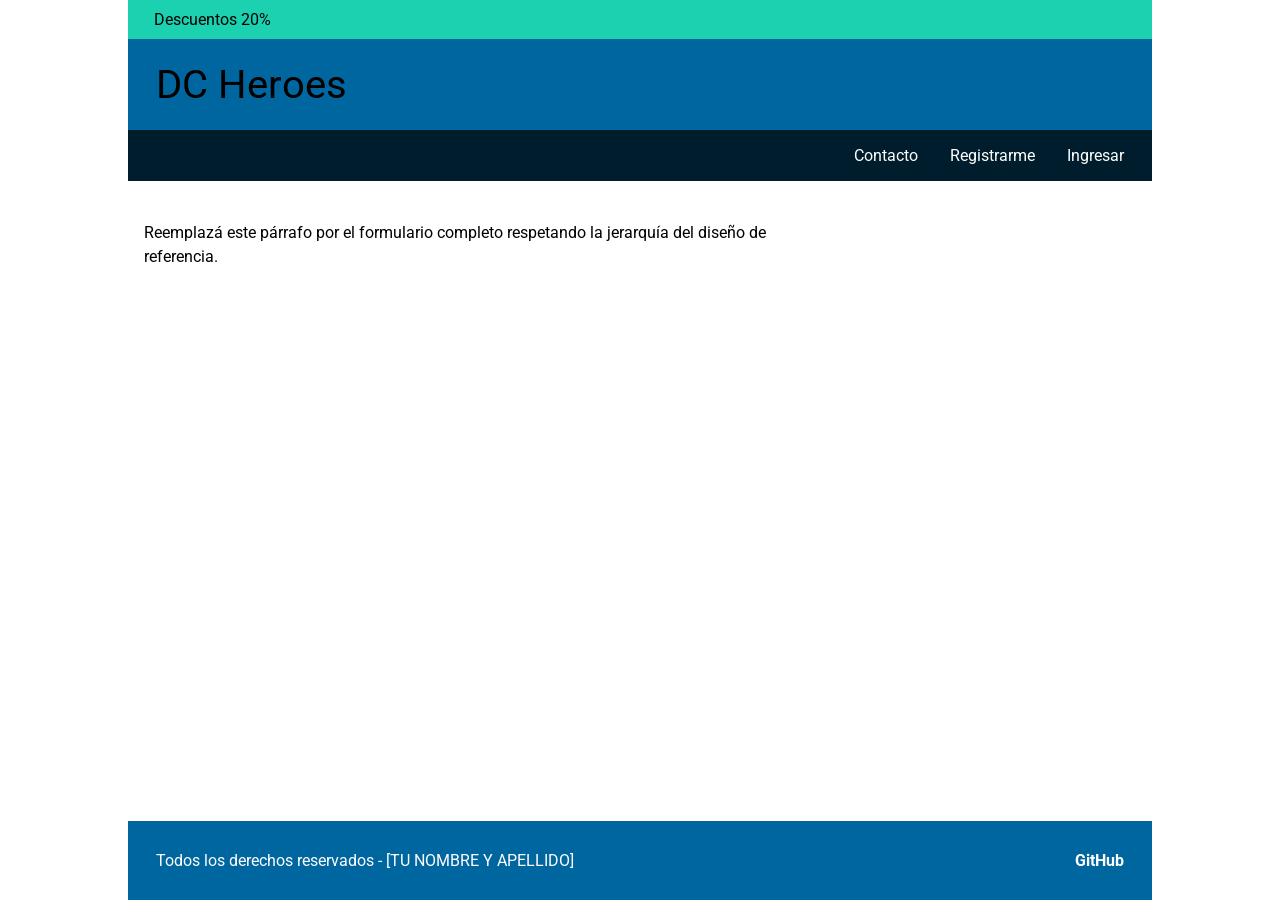
==== formularios.html @ c2cf9dac "Initial commit" ====
<!doctype html>
<html lang="es">
  <head>
    <meta charset="UTF-8" />
    <meta name="viewport" content="width=device-width, initial-scale=1.0" />
    <title>DC Heroes — Añadí tu super | Programación II</title>
    <link rel="preconnect" href="https://fonts.googleapis.com" />
    <link rel="preconnect" href="https://fonts.gstatic.com" crossorigin />
    <link
      href="https://fonts.googleapis.com/css2?family=Inter:wght@300;700&family=Karla&family=Roboto:wght@400;700&display=swap"
      rel="stylesheet"
    />
    <link rel="stylesheet" href="css/formularios.css" />
  </head>
  <body>
    <!--
      Plantilla guía — Completá el markup según el frame «Añadir» de Figma.
      Recordá: los tests automáticos sólo miran este archivo y css/formularios.css.
    -->
    <div class="page-shell">
      <div class="top-bar">Descuentos 20%</div>

      <header class="brand-header">
        <p class="brand-title">DC Heroes</p>
      </header>

      <nav class="main-nav" aria-label="Principal">
        <a href="#">Contacto</a>
        <a href="#">Registrarme</a>
        <a href="#">Ingresar</a>
      </nav>

      <main class="page-main">
        <!-- TODO: envolver el formulario en <form method="post" action="#"> -->
        <!-- TODO: título «Añadí tu super!» y texto guía de la maqueta -->
        <!-- TODO: campos Nombre (*), Especie (*), Fecha, Foto, Descripción -->
        <!-- TODO: fieldset Poderes con 4 checkboxes -->
        <!-- TODO: fieldset Tipo de personaje con radios name="tipo-personaje" -->
        <!-- TODO: botón <button type="submit">Añadir</button> -->
        <p class="placeholder-copy">
          Reemplazá este párrafo por el formulario completo respetando la jerarquía del diseño de
          referencia.
        </p>
      </main>

      <footer class="site-footer">
        <p>Todos los derechos reservados - [TU NOMBRE Y APELLIDO]</p>
        <a href="https://github.com/" class="footer-github">GitHub</a>
      </footer>
    </div>
  </body>
</html>
---- css/formularios.css ----
/* TODO: replicá tipografías, colores y layout del frame «Añadir» (Figma). */
/* Recordá usar display flex o grid, border-radius y padding/gap (lo piden los tests). */

*,
*::before,
*::after {
  box-sizing: border-box;
}

body {
  margin: 0;
  font-family: "Roboto", system-ui, sans-serif;
}

a {
  color: inherit;
}

.page-shell {
  max-width: 1024px;
  margin: 0 auto;
  min-height: 100vh;
  display: flex;
  flex-direction: column;
}

.top-bar {
  background: #1cd1b0;
  padding: 10px 26px;
}

.brand-header {
  background: #00669f;
  padding: 22px 28px;
}

.brand-title {
  margin: 0;
  font-size: 40px;
}

.main-nav {
  background: #001d2d;
  color: #fff;
  display: flex;
  justify-content: flex-end;
  gap: 32px;
  padding: 16px 28px;
}

.main-nav a {
  text-decoration: none;
}

.page-main {
  flex: 1;
  padding: 24px 16px;
}

.placeholder-copy {
  max-width: 640px;
  line-height: 1.5;
}

.site-footer {
  background: #00669f;
  color: #fff;
  display: flex;
  justify-content: space-between;
  align-items: center;
  padding: 14px 28px;
}

.footer-github {
  font-weight: 700;
  text-decoration: none;
  color: inherit;
}

.footer-github:hover {
  text-decoration: underline;
}
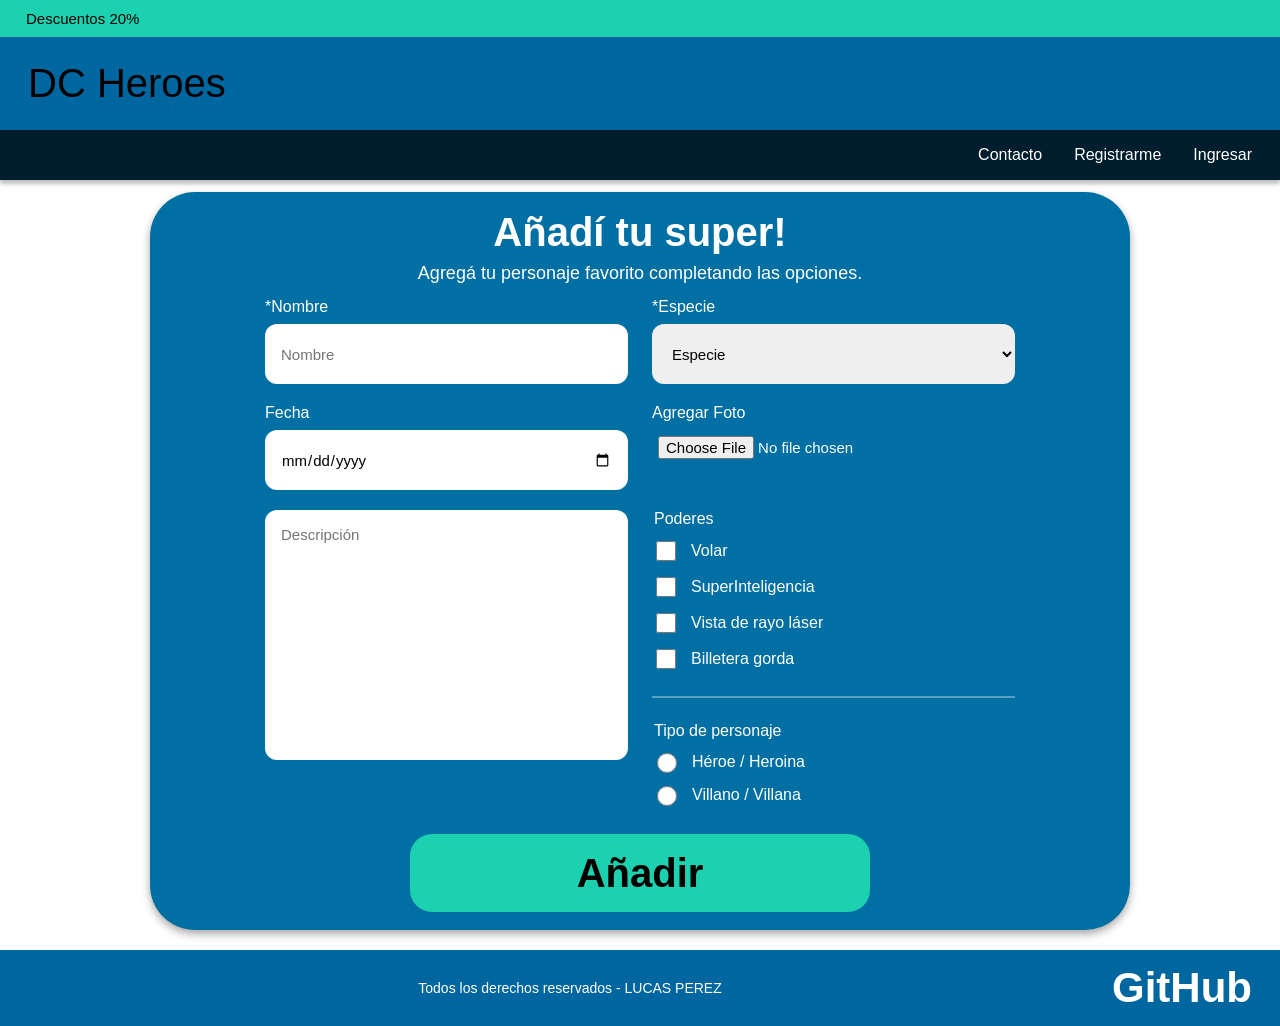
==== commit 4205d69b: "TP formularios terminado" ====
--- a/formularios.html
+++ b/formularios.html
@@ -4,19 +4,10 @@
     <meta charset="UTF-8" />
     <meta name="viewport" content="width=device-width, initial-scale=1.0" />
     <title>DC Heroes — Añadí tu super | Programación II</title>
-    <link rel="preconnect" href="https://fonts.googleapis.com" />
-    <link rel="preconnect" href="https://fonts.gstatic.com" crossorigin />
-    <link
-      href="https://fonts.googleapis.com/css2?family=Inter:wght@300;700&family=Karla&family=Roboto:wght@400;700&display=swap"
-      rel="stylesheet"
-    />
     <link rel="stylesheet" href="css/formularios.css" />
   </head>
+
   <body>
-    <!--
-      Plantilla guía — Completá el markup según el frame «Añadir» de Figma.
-      Recordá: los tests automáticos sólo miran este archivo y css/formularios.css.
-    -->
     <div class="page-shell">
       <div class="top-bar">Descuentos 20%</div>
 
@@ -26,27 +17,98 @@
 
       <nav class="main-nav" aria-label="Principal">
         <a href="#">Contacto</a>
-        <a href="#">Registrarme</a>
+        <a href="formularios.html">Registrarme</a>
         <a href="#">Ingresar</a>
       </nav>
 
       <main class="page-main">
-        <!-- TODO: envolver el formulario en <form method="post" action="#"> -->
-        <!-- TODO: título «Añadí tu super!» y texto guía de la maqueta -->
-        <!-- TODO: campos Nombre (*), Especie (*), Fecha, Foto, Descripción -->
-        <!-- TODO: fieldset Poderes con 4 checkboxes -->
-        <!-- TODO: fieldset Tipo de personaje con radios name="tipo-personaje" -->
-        <!-- TODO: botón <button type="submit">Añadir</button> -->
-        <p class="placeholder-copy">
-          Reemplazá este párrafo por el formulario completo respetando la jerarquía del diseño de
-          referencia.
-        </p>
+        <section class="form-panel">
+          <h1>Añadí tu super!</h1>
+          <p class="form-text">Agregá tu personaje favorito completando las opciones.</p>
+
+          <form action="#" method="post" enctype="multipart/form-data">
+            <div class="form-grid">
+              <div class="field">
+                <label for="nombre">*Nombre</label>
+                <input type="text" id="nombre" name="nombre" placeholder="Nombre" required />
+              </div>
+
+              <div class="field">
+                <label for="especie">*Especie</label>
+                <select id="especie" name="especie" required>
+                  <option value="" selected disabled>Especie</option>
+                  <option value="humano">Humano</option>
+                  <option value="unknown">Unknown</option>
+                  <option value="alienigena">Alienígena</option>
+                  <option value="metahumano">Metahumano</option>
+                </select>
+              </div>
+
+              <div class="field">
+                <label for="fecha">Fecha</label>
+                <input type="date" id="fecha" name="fecha" />
+              </div>
+
+              <div class="field">
+                <label for="foto">Agregar Foto</label>
+                <input type="file" id="foto" name="foto" accept="image/png, image/jpeg, image/webp" />
+              </div>
+
+              <div class="field descripcion">
+                <label for="descripcion" class="sr-only">Descripción</label>
+                <textarea id="descripcion" name="descripcion" placeholder="Descripción"></textarea>
+              </div>
+
+              <div class="options">
+                <fieldset class="poderes">
+                  <legend>Poderes</legend>
+
+                  <label>
+                    <input type="checkbox" name="poderes" value="volar" />
+                    Volar
+                  </label>
+
+                  <label>
+                    <input type="checkbox" name="poderes" value="superinteligencia" />
+                    SuperInteligencia
+                  </label>
+
+                  <label>
+                    <input type="checkbox" name="poderes" value="vista-de-rayo-laser" />
+                    Vista de rayo láser
+                  </label>
+
+                  <label>
+                    <input type="checkbox" name="poderes" value="billetera-gorda" />
+                    Billetera gorda
+                  </label>
+                </fieldset>
+
+                <fieldset class="tipo-personaje">
+                  <legend>Tipo de personaje</legend>
+
+                  <label>
+                    <input type="radio" name="tipo-personaje" value="heroe" />
+                    Héroe / Heroina
+                  </label>
+
+                  <label>
+                    <input type="radio" name="tipo-personaje" value="villano" />
+                    Villano / Villana
+                  </label>
+                </fieldset>
+              </div>
+            </div>
+
+            <button type="submit">Añadir</button>
+          </form>
+        </section>
       </main>
 
       <footer class="site-footer">
-        <p>Todos los derechos reservados - [TU NOMBRE Y APELLIDO]</p>
+        <p>Todos los derechos reservados - LUCAS PEREZ</p>
         <a href="https://github.com/" class="footer-github">GitHub</a>
       </footer>
     </div>
   </body>
-</html>
+</html>
--- a/css/formularios.css
+++ b/css/formularios.css
@@ -1,6 +1,3 @@
-/* TODO: replicá tipografías, colores y layout del frame «Añadir» (Figma). */
-/* Recordá usar display flex o grid, border-radius y padding/gap (lo piden los tests). */
-
 *,
 *::before,
 *::after {
@@ -9,16 +6,16 @@
 
 body {
   margin: 0;
-  font-family: "Roboto", system-ui, sans-serif;
+  font-family: Arial, Helvetica, sans-serif;
+  background: #ffffff;
 }
 
 a {
   color: inherit;
+  text-decoration: none;
 }
 
 .page-shell {
-  max-width: 1024px;
-  margin: 0 auto;
   min-height: 100vh;
   display: flex;
   flex-direction: column;
@@ -27,56 +24,235 @@
 .top-bar {
   background: #1cd1b0;
   padding: 10px 26px;
+  font-size: 15px;
 }
 
 .brand-header {
   background: #00669f;
-  padding: 22px 28px;
+  padding: 24px 28px;
 }
 
 .brand-title {
   margin: 0;
   font-size: 40px;
+  font-weight: 400;
+  color: #000000;
 }
 
 .main-nav {
   background: #001d2d;
-  color: #fff;
+  color: #ffffff;
   display: flex;
   justify-content: flex-end;
   gap: 32px;
   padding: 16px 28px;
-}
-
-.main-nav a {
-  text-decoration: none;
+  font-size: 16px;
+  box-shadow: 0 4px 4px rgba(0, 0, 0, 0.25);
 }
 
 .page-main {
   flex: 1;
-  padding: 24px 16px;
-}
-
-.placeholder-copy {
-  max-width: 640px;
-  line-height: 1.5;
+  padding: 12px 28px 20px;
+  display: flex;
+  justify-content: center;
+  align-items: center;
+}
+
+.form-panel {
+  width: 100%;
+  max-width: 980px;
+  background: #006fa3;
+  color: #ffffff;
+  border-radius: 45px;
+  padding: 18px 115px 18px;
+  box-shadow: 0 4px 8px rgba(0, 0, 0, 0.35);
+}
+
+.form-panel h1 {
+  margin: 0;
+  text-align: center;
+  font-size: 40px;
+  font-weight: 700;
+}
+
+.form-text {
+  margin: 8px 0 14px;
+  text-align: center;
+  font-size: 18px;
+  font-weight: 400;
+}
+
+form {
+  display: flex;
+  flex-direction: column;
+  align-items: center;
+}
+
+.form-grid {
+  width: 100%;
+  display: flex;
+  flex-wrap: wrap;
+  column-gap: 24px;
+  row-gap: 20px;
+}
+
+.field {
+  width: calc(50% - 12px);
+  display: flex;
+  flex-direction: column;
+  gap: 8px;
+}
+
+label,
+legend {
+  font-size: 16px;
+  font-weight: 400;
+}
+
+input,
+select,
+textarea {
+  width: 100%;
+  border: none;
+  border-radius: 12px;
+  padding: 16px;
+  font-size: 15px;
+  font-family: inherit;
+}
+
+input:focus,
+select:focus,
+textarea:focus,
+button:focus {
+  outline: 3px solid #1cd1b0;
+  outline-offset: 2px;
+}
+
+input[type="text"],
+select,
+input[type="date"] {
+  height: 60px;
+}
+
+input[type="file"] {
+  height: 34px;
+  padding: 6px;
+  border-radius: 4px;
+  background: transparent;
+  color: #ffffff;
+}
+
+textarea {
+  min-height: 250px;
+  resize: none;
+}
+
+.descripcion {
+  width: calc(50% - 12px);
+}
+
+.options {
+  width: calc(50% - 12px);
+  display: flex;
+  flex-direction: column;
+  justify-content: center;
+  gap: 24px;
+}
+
+fieldset {
+  border: none;
+  margin: 0;
+  padding: 0;
+}
+
+.poderes {
+  padding-bottom: 24px;
+  border-bottom: 2px solid rgba(255, 255, 255, 0.35);
+}
+
+.poderes label,
+.tipo-personaje label {
+  display: flex;
+  align-items: center;
+  gap: 12px;
+  margin-top: 10px;
+}
+
+input[type="checkbox"],
+input[type="radio"] {
+  width: 20px;
+  height: 20px;
+  padding: 0;
+  accent-color: #1cd1b0;
+}
+
+button {
+  margin-top: 28px;
+  width: 460px;
+  max-width: 100%;
+  height: 78px;
+  border: none;
+  border-radius: 22px;
+  background: #1cd1b0;
+  color: #000000;
+  font-size: 40px;
+  font-weight: 700;
+  cursor: pointer;
+}
+
+button:hover {
+  background: #20e0bd;
 }
 
 .site-footer {
   background: #00669f;
-  color: #fff;
+  color: #ffffff;
   display: flex;
   justify-content: space-between;
   align-items: center;
   padding: 14px 28px;
 }
 
+.site-footer p {
+  margin: 0;
+  flex: 1;
+  text-align: center;
+  font-size: 14px;
+}
+
 .footer-github {
+  font-size: 42px;
   font-weight: 700;
-  text-decoration: none;
-  color: inherit;
 }
 
 .footer-github:hover {
   text-decoration: underline;
 }
+
+.sr-only {
+  position: absolute;
+  left: -9999px;
+}
+
+@media (max-width: 768px) {
+  .form-panel {
+    padding: 24px;
+    border-radius: 28px;
+  }
+
+  .field,
+  .descripcion,
+  .options {
+    width: 100%;
+  }
+
+  .main-nav {
+    justify-content: center;
+    gap: 18px;
+  }
+
+  .site-footer {
+    flex-direction: column;
+    gap: 10px;
+  }
+}
